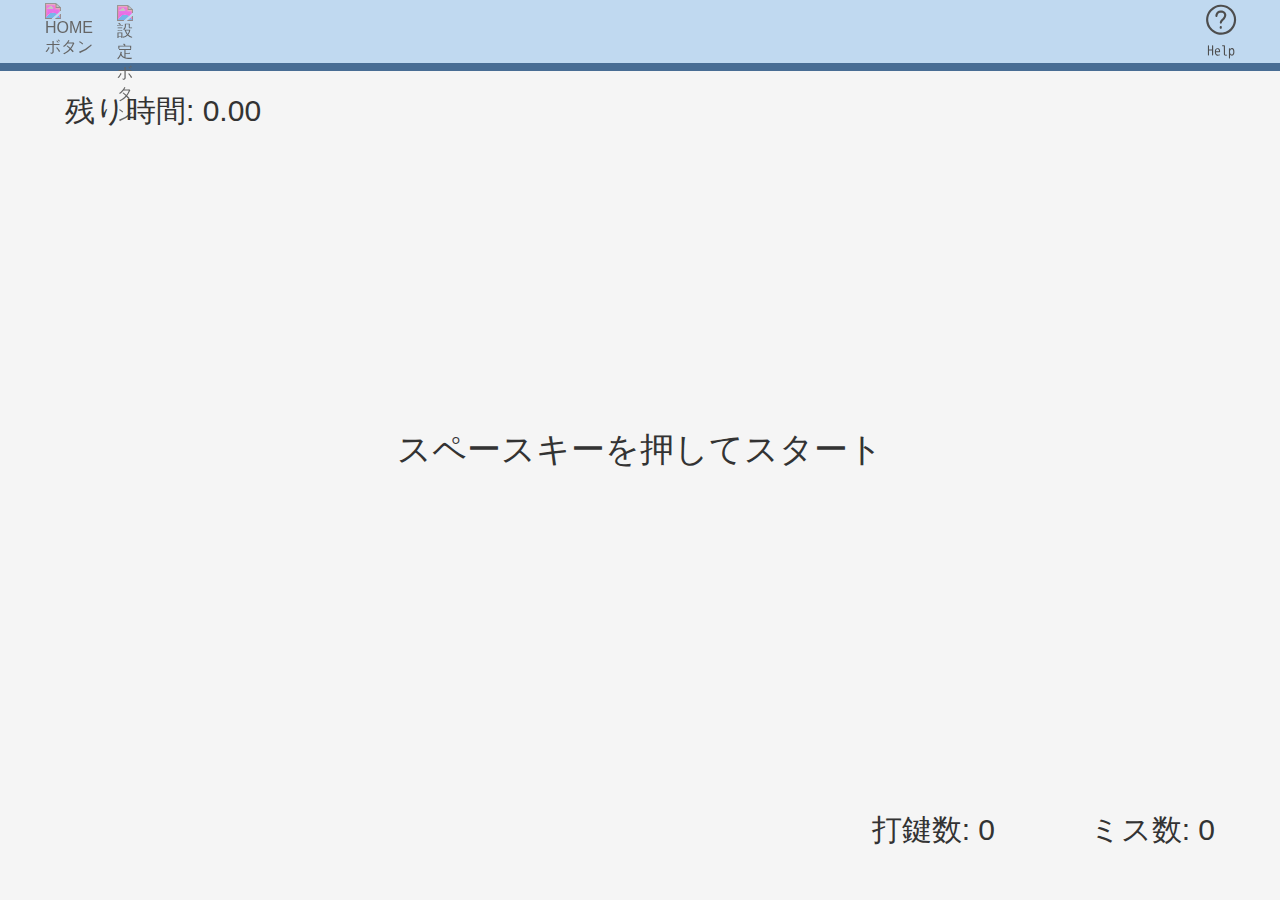
==== typing_game/index.html @ 7b4e895d "Add files via upload" ====
<!DOCTYPE html>
<html lang="ja">
  <head>
    <meta charset="UTF-8">
    <title>タイピングゲーム</title>
    <meta name="description" content="あなたのタイピング力をランク別にチェックできます！">
    <meta name="keywords" content="タイピング,タイピングゲーム,タイピング練習">
    <link rel="stylesheet" href="css/styles.css">
  </head>
  <body>
    <header>
      <div id="Info_Left">
        <a class="homeButton" id="Home_Button">
          <img src="img/HOME_Button.svg" width="32.35px" height="53.8px" alt="HOMEボタン">
        </a>
        <a class="settings" id="Settings_Button">
          <img src="img/Settings.svg" width="60px" height="53.8px" alt="設定ボタン">
        </a>
      </div>
      <div id="Info_Right">
        <a class="helpButton" id="Help_Button">
          <img src="img/Help_Button.svg" width="46px" alt="HELPボタン">
        </a>
      </div>
    </header><hr id="Header_hr">
    <section id="Settings_Screen" hidden>
      <div id="Setting_Contents">
        <h1>ゲーム設定</h1>
        <div class="settingElements">
          <div class="select">
            <h2>ゲームモード</h2>
            <select name="GameMode" id="Game_Mode">
              <option value="ja">日本語</option>
              <option value="en">英単語学習</option>
              <option value="pg">プログラミング</option>
            </select>
          </div>
          <div id="en_dtl" hidden>
            <div class="detailsSetting">
              <h2>学習範囲</h2>
              <select name="Grade" id="Grade">
                <option value="jhs1">中一</option>
                <option value="jhs2">中二</option>
                <option value="jhs3">中三</option>
                <option value="hs1">高一</option>
                <option value="hs2">高二</option>
                <option value="hs3">高三</option>
              </select>
            </div>
          </div>
          <div id="pg_dtl" hidden>
            <div class="detailsSetting">
              <h2>分野・言語</h2>
              <select name="Lang" id="Lang">
                <option value="js">JavaScript</option>
                <option value="c">C</option>
              </select>
            </div>
          </div><hr id="Settings_hr">
          <div class="select">
            <h2>制限時間</h2>
            <select name="TimeLimit" id="Time_Limit_Value">
              <option value="20">20秒</option>
              <option value="30" selected>30秒</option>
              <option value="60">60秒</option>
              <option value="90">90秒</option>
              <option value="120">120秒</option>
              <option value="240">240秒</option>
              <option value="600">600秒</option>
            </select>
          </div>
        </div>
        <!-- <h1>アカウント設定</h1>
        <div class="SettingElements">
          <h2>メールアドレス変更</h2>
          <h2>パスワード変更</h2>
        </div> -->
      </div>
    </section>
    <section id="Help_Popup" hidden>
      <div class="popupInner">
        <div class="returnButton" id="Return_Button"></div>
        <div class="closeButton" id="Close_Button">
          <img src="img/Cross.svg" alt="閉じるボタン">
        </div>
        <div id="Help_Contents">
          <a id="Menu">
            <div id="Help_Title">ヘルプメニュー</div>
            <div class="menuContents" id="Menu1">
              <p><div class="triangle"></div> 基本的な操作方法について</p>
            </div>
            <div class="menuContents" id="Menu2">
              <p><div class="triangle"></div> モードについて</p>
            </div>
            <div class="menuContents" id="Menu3">
              <p><div class="triangle"></div> ランクの目安について</p>
            </div>
          </a>
          <div id="Slides" hidden>
            <div class="left_Arrow" id="Left_Arrow" hidden>
              <img src="img/Arrow.svg" alt="前に戻るボタン">
            </div>
            <div class="right_Arrow" id="Right_Arrow">
              <img src="img/Arrow.svg" alt="次に進むボタン">
            </div>
            <a class="slide" id="Instr_1" hidden>
              <img src="img/Help_img1.png" alt="ホームボタンの画像">
              <div>
                Homeボタンを押すことで、どんな状況からでも<br>最初の画面に戻ることができます。
              </div>
            </a>
            <a class="slide" id="Instr_2" hidden>
              <img src="img/Help_img2.png" alt="設定ボタンの画像">
              <div>
                Settingsボタンを押すことで、ゲーム途中でなければ<br>設定画面に行くことができます。
              </div>
            </a>
            <a class="slide" id="Instr_3" hidden>
              <img src="img/Help_img3.png" alt="設定画面の画像">
              <div>
                設定が終わった後、Homeボタンを押すことで<br>変更が適用されます。
              </div>
            </a>
          </div>
        </div>
      </div>
      <div class="background" id="Background"></div>
    </section>
    <main id="Typing_Game">
      <div id="Timer_Space">
        残り時間: <span id="Timer">0.00</span>
      </div>
      <div id="Count_Down">
        <span id="Count_Down_Number"></span>
      </div>
      <div id="Typing_Space">
        <div id="Japanese_Space">
          <span id="Japanese">スペースキーを押してスタート</span>
        </div>
        <div id="Hiragana_Space">
          <span></span>
          <span id="Typed_Hiragana" style="color: #479400;" >
          </span><span id="Now_Hiragana" style="color: #0f4f94;" >
          </span><span id="Hiragana" style="color: #878f99;" ></span>
        </div>
        <div id="Romaji_Space">
          <span id="Typed_Romaji" style="color: #479400;">
          </span><span id="Romaji" style="color: #a7b1be;"></span>
        </div>
      </div>
      <div id="Miss_Alert">
        <span>Miss</span>
      </div>
      <ul id="Count_Space">
        <li class="counters" id="Good_Counter">打鍵数: <span id="Good">0</span></li>
        <li class="counters" id="Miss_Counter">ミス数: <span id="Miss">0</span></li>
        <li class="scores" id="WPM_Result">WPM: <span id="WPM">0</span></li>
        <li class="scores" id="Accuracy_Result">正確率: <span id="Accuracy">0</span>%</li>
        <li class="scores" id="Score_Result">スコア: <span id="Score">0</span></li>
      </ul>
      <div id="Rank_Space">
        <span id="Rank_Result">ランク</span>
        <span id="Rank"></span>
      </div>
      <div id="Restart">ESCキーまたはスペースキーでリスタート</div>
    </main>
    <script src="js/reibunTableJP.js"></script>
    <script src="js/reibunTableEN.js"></script>
    <script src="js/reibunTablePG.js"></script>
    <script src="js/romajiTable.js"></script>
    <script src="js/main.js"></script>
    <script src="js/settingFunctions.js"></script>
    <script src="js/helpPopupFunctions.js"></script>
    <script src="js/gameFunctions.js"></script>
    <script src="js/ENmodeFunctions.js"></script>
    <script src="js/PGmodeFunctions.js"></script>
    <script src="js/aimai.js"></script>
    <script src="js/aimaiProcess.js"></script>
    <script src="js/animations.js"></script>
    <script src="js/helpSlideAnimations.js"></script>
  </body>
  <!-- <footer>
    <div id="Copyright"><span>© 2021 kanaami</span></div>
  </footer> -->
</html>
---- typing_game/css/styles.css ----
@font-face {
  font-family: "Rounded-M+";
  src: 
  url("../font/rounded-mplus-1m-regular.woff2") format("woff2"),
  url("../font/rounded-mplus-1m-regular.woff") format("woff"),
  url("../font/rounded-mplus-1m-regular.ttf") format("truetype");
}

@font-face {
  font-family: "Syntesia";
  src:
  url("../font/Syntesia.woff2") format("woff2"),
  url("../font/Syntesia.woff") format("woff"),
  url("../font/Syntesia.ttf") format("truetype");
}

html {
  background-color: whitesmoke;
}

body {
  color: #333;
  margin: 0;
  font-family: "Rounded-M+", Verdana, sans-serif;
}

header {
  background-color: #c0d9f0;
  height: 63px;
}

header > div {
  width: 47.42px;
}

header div a {
  cursor: pointer;
}

header > div > a > img {
  filter: invert(24%) sepia(0%) saturate(1966%) hue-rotate(119deg) brightness(108%) contrast(82%);
}

#Info_Left {
  display: flex;
  margin-left: 25px;
}

#Info_Left a {
  height: 63px;
  text-align: center;
}

#Info_Right {
  position: relative;
  top: -68px;
  margin: 0 45px 0 auto;
  display: flex;
}

#Info_Right a {
  height: 63px;
  text-align: center;
}

.homeButton {
  padding: 3px 20px 0px 20px;
  transition: 0.3s;
}

.homeButton:hover {
  transform: scale(1.06);
  backface-visibility: hidden;
	-webkit-backface-visibility: hidden;
}

.settings {
  padding: 5px 4px 0px 4px;
  transition: 0.3s;
}

.settings:hover {
  transform: scale(1.06);
  backface-visibility: hidden;
	-webkit-backface-visibility: hidden;
}

.helpButton {
  padding: 2px 10px 0px 10px;
  transition: 0.3s;
}

.helpButton:hover {
  transform: scale(1.06);
  backface-visibility: hidden;
	-webkit-backface-visibility: hidden;
}

#Header_hr {
  margin: 0;
  height: 8px;
  background-color: #486d94;
  border: none;
}

/* 設定画面のスタイル */

#Settings_Screen {
  opacity: 0;
}

#Setting_Contents {
  height: auto;
  padding-bottom: 40px;
}

#Setting_Contents h1 {
  position: relative;
  text-align: center;
  font-size: 32px;
  margin-top: 40px;
  margin-bottom: 40px;
}

.settingElements h2 {
  width: 300px;
}

.select {
  display: flex;
  justify-content: center;
  align-items: center;
}

select {
  width: 130px;
  height: 36px;
  border-radius: 10px;
}

#Settings_hr {
  width: 445px;
  border-width: 0 0 5px;
  border-style: solid;
  border-image: url('data:image/svg+xml,<svg xmlns="http://www.w3.org/2000/svg" viewBox="0 0 2 1"><circle fill="hsla(0, 0%, 65%, 1.0)" cx="1" cy="0.5" r="0.5"/></svg>') 0 0 100% repeat;
}

.detailsSetting {
  display: flex;
  width: 430px;
  padding-bottom: 15px;
  margin: auto;
  text-align: left;
}
.detailsSetting h2 {
  font-size: 1.4em;
  width: 300px;
  margin-top: 4.5px;
  margin-bottom: 4.5px;
}

/* ヘルプポップアップのスタイル */

#Help_Popup {
  position: fixed;
  left: 0;
  top: 0;
  width: 100%;
  height: 100%;
  z-index: 3;
}

.popupInner {
  position: relative;
  left: 50%;
  top: 50%;
  transform: translate(-50%, -50%);
  width: 75%;
  height: 65%;
  max-width: 850px;
  min-width: 650px;
  max-height: 550px;
  min-height: 400px;
  padding: 50px;
  background-color: whitesmoke;
  z-index: 2;
}

.closeButton {
  position: absolute;
  top: 10px;
  right: 10px;
  height: 60px;
  transition: 0.3s;
  z-index: 1;
}

.closeButton:hover {
  transform: scale(1.1);
}

.closeButton img {
  width: 60px;
  filter: invert(24%) sepia(0%) saturate(1966%) hue-rotate(119deg) brightness(108%) contrast(82%);
}

.background {
  position: absolute;
  left: 0;
  top: 0;
  width: 100%;
  height: 100%;
  background-color: black;
  opacity: 0.7;
  z-index: 1;
  cursor: pointer;
}

#Help_Contents {
  font-size: 22px;
  text-align: center;
}

#Menu {
  position: relative;
  top: 60px;
}

#Help_Title {
  position: absolute;
  top: -60px;
  left: 50%;
  transform: translateX(-50%);
  width: 500px;
  font-size: 32px;
}

.menuContents {
  left: 50%;
  transform: translateX(-50%);
  height: 69px;
  width: 500px;
  border-bottom: 1px solid gray;
  text-align: left;
  cursor: pointer;
}

.menuContents p {
  margin-top: 18.5px;
  margin-bottom: 18.5px;
}

.menuContents:hover {
  color: #486d94;
}

.triangle {
  display: inline-block;
  border-top: 6px solid transparent;
  border-bottom: 6px solid transparent;
  border-left: 6px solid #4d4d4d;
  margin-bottom: 2px;
  transition: 0.3s;
}

#Menu1 {
  position: absolute;
  top: 0px;
}

#Menu2 {
  position: absolute;
  top: 70px;
}

#Menu3 {
  position: absolute;
  top: 140px;
}

.slide img {
  position: absolute;
  top: 40%;
  left: 50%;
  width: 540px;
  transform: translate(-50%, -50%);
  box-shadow: 0 0 10px gray;
}

.slide div {
  position: absolute;
  top: 84%;
  left: 50%;
  width: 540px;
  transform: translate(-50%, -50%);
}

#Instr_1, #Instr_2, #Instr_3 {
  opacity: 0;
}

.left_Arrow {
  position: absolute;
  width: 120px;
  height: 100%;
  top: 0;
  left: 0;
  opacity: 0;
  transition: 0.3s;
  cursor: pointer;
}

.left_Arrow:hover {
  transform: scale(1.1);
}

.right_Arrow {
  position: absolute;
  width: 120px;
  height: 100%;
  top: 0;
  right: 0;
  opacity: 0;
  transition: 0.3s;
  cursor: pointer;
}

.right_Arrow:hover {
  transform: scale(1.1);
}

.left_Arrow img {
  position: absolute;
  width: 80px;
  top: 50%;
  left: 50%;
  transform: translate(-50%, -50%);
  filter: invert(24%) sepia(0%) saturate(1966%) hue-rotate(119deg) brightness(108%) contrast(82%);
}

.right_Arrow img {
  position: absolute;
  width: 80px;
  top: 50%;
  right: 50%;
  transform: translate(50%, -50%) rotate(180deg);
  filter: invert(24%) sepia(0%) saturate(1966%) hue-rotate(119deg) brightness(108%) contrast(82%);
}

/* タイピングゲームのスタイル */

#Timer_Space {
  position: relative;
  top: 20px;
  left: 65px;
  width: 240px;
  font-size: 30px;
}

#Count_Down {
  position: absolute;
  top: 50%;
  left: 50%;
  transform: translate(-50%, -50%);
  text-align: center;
  color: #486d94;
  font-size: 90px;
  opacity: 0;
}

#Finish {
  position: absolute;
  top: 50%;
  left: 50%;
  transform: translate(-50%, -50%);
  text-align: center;
  color: #486d94;
  font-size:110px;
  opacity: 1;
}

#Typing_Space {
  position: absolute;
  top: 50%;
  left: 50%;
  transform: translate(-50%, -50%);
  text-align: center;
  white-space: nowrap;
  font-size: 34px;
}

#Hiragana_Space {
  font-size: 26px;
}

#Romaji_Space {
  font-size: 26px;
}

#Miss_Alert {
  position: absolute;
  top: 72%;
  left: 50%;
  transform: translate(-50%, -50%);
  text-align: center;
  color: #d72500;
  font-size: 110px;
  opacity: 0;
}

#Count_Space {
  position: absolute;
  top: 90%;
  right: 65px;
  margin: 0;
  font-size: 30px;
}

.counters {
  display: inline-block;
  text-align: right;
  list-style: none;
  width: 240px;
}

.scores {
  display: inline-block;
  text-align: right;
  list-style: none;
  width: 300px;
}

#Good_Counter {
  position: absolute;
  right: 220px;
}

#Miss_Counter {
  position: absolute;
  top: 0;
  right: 0;
}

#WPM_Result {
  position: absolute;
  top: 0;
  right: 0;
  opacity: 0;
}

#Accuracy_Result {
  position: absolute;
  top: 0;
  right: 0;
  opacity: 0;
}

#Score_Result {
  position: absolute;
  top: 0;
  right: 0;
  opacity: 0;
}

#Rank_Space {
  position: absolute;
  display: none;
  flex-direction: column;
  align-items: center;
  top: 90%;
  right: 65px;
  opacity: 0;
  margin: auto;
}

#Rank_Result {
  padding-top: 16px;
  opacity: 0;
}

#Rank {
  font-family: "Syntesia";
  opacity: 0;
  font-size: 0;
  color: #486d94;
}

#Restart {
  position: absolute;
  text-align: center;
  top: 85%;
  width: 100vw;
  opacity: 0;
  font-size: 30px;
}

#Copyright {
  position: absolute;
  left: 50%;
  bottom: 0;
  transform: translate(-50%, -50%);
  font-size: 14px;
  color: #666;
}
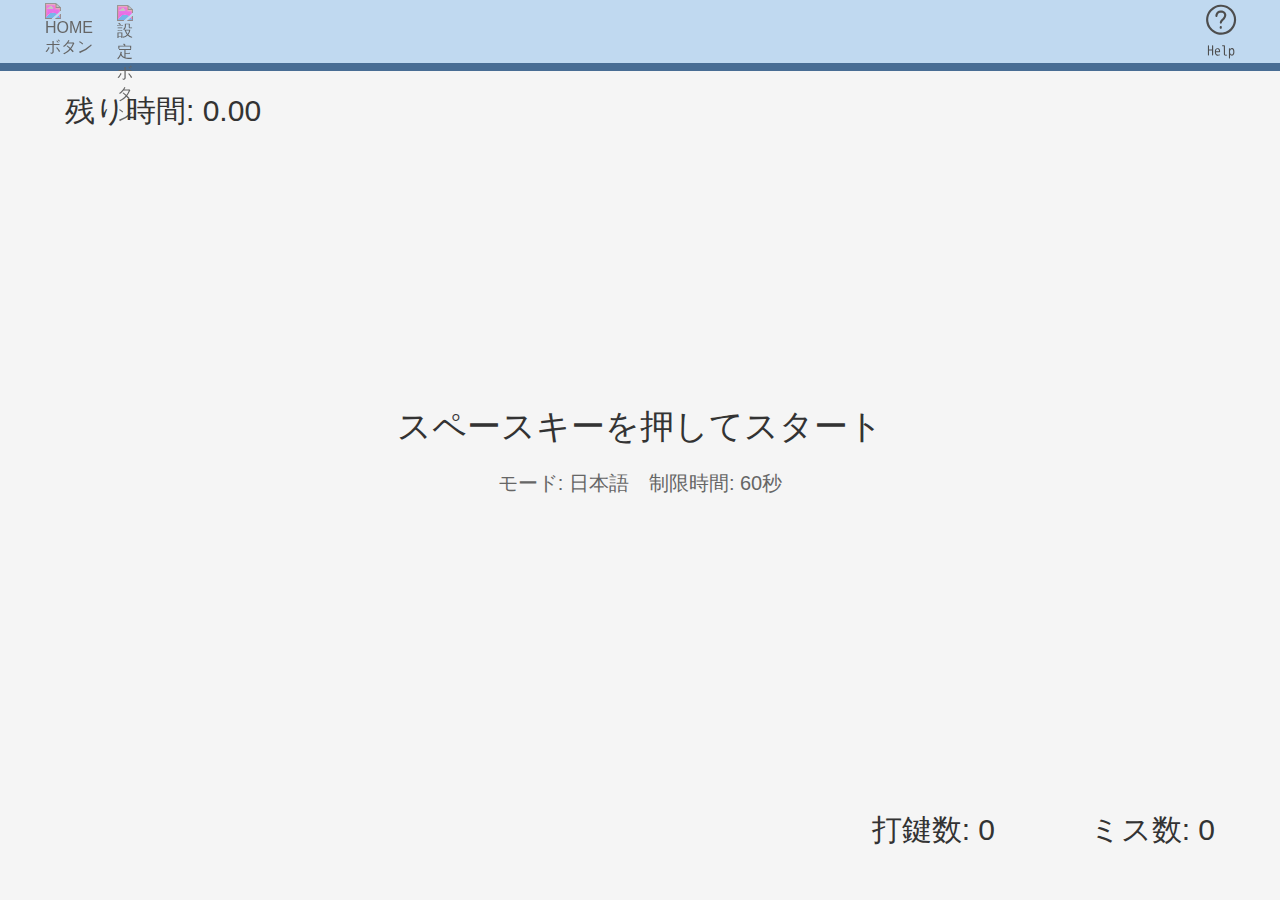
==== commit be3c8ea7: "Add files via upload" ====
--- a/typing_game/index.html
+++ b/typing_game/index.html
@@ -61,8 +61,8 @@
             <h2>制限時間</h2>
             <select name="TimeLimit" id="Time_Limit_Value">
               <option value="20">20秒</option>
-              <option value="30" selected>30秒</option>
-              <option value="60">60秒</option>
+              <option value="30">30秒</option>
+              <option value="60" selected>60秒</option>
               <option value="90">90秒</option>
               <option value="120">120秒</option>
               <option value="240">240秒</option>
@@ -70,11 +70,9 @@
             </select>
           </div>
         </div>
-        <!-- <h1>アカウント設定</h1>
-        <div class="SettingElements">
-          <h2>メールアドレス変更</h2>
-          <h2>パスワード変更</h2>
-        </div> -->
+        <a class="checkMarkButton" id="CheckMark_Button">
+          <img src="img/CheckMark.svg" width="120px" alt="戻るボタン">
+        </a>
       </div>
     </section>
     <section id="Help_Popup" hidden>
@@ -93,34 +91,158 @@
               <p><div class="triangle"></div> モードについて</p>
             </div>
             <div class="menuContents" id="Menu3">
-              <p><div class="triangle"></div> ランクの目安について</p>
+              <p><div class="triangle"></div> 結果画面について</p>
             </div>
           </a>
-          <div id="Slides" hidden>
+          <div id="Slides">
             <div class="left_Arrow" id="Left_Arrow" hidden>
               <img src="img/Arrow.svg" alt="前に戻るボタン">
             </div>
             <div class="right_Arrow" id="Right_Arrow">
               <img src="img/Arrow.svg" alt="次に進むボタン">
             </div>
-            <a class="slide" id="Instr_1" hidden>
-              <img src="img/Help_img1.png" alt="ホームボタンの画像">
-              <div>
-                Homeボタンを押すことで、どんな状況からでも<br>最初の画面に戻ることができます。
-              </div>
-            </a>
-            <a class="slide" id="Instr_2" hidden>
-              <img src="img/Help_img2.png" alt="設定ボタンの画像">
-              <div>
-                Settingsボタンを押すことで、ゲーム途中でなければ<br>設定画面に行くことができます。
-              </div>
-            </a>
-            <a class="slide" id="Instr_3" hidden>
-              <img src="img/Help_img3.png" alt="設定画面の画像">
-              <div>
-                設定が終わった後、Homeボタンを押すことで<br>変更が適用されます。
-              </div>
-            </a>
+            <div id="Instructions">
+              <a class="slide" id="Instr_1" hidden>
+                <img src="img/Help_Instr1.png" alt="ホームボタンの画像">
+                <div>
+                  Homeボタンを押すことで、どんな状況からでも<br>最初の画面に戻ることができます。
+                </div>
+              </a>
+              <a class="slide" id="Instr_2" hidden>
+                <img src="img/Help_Instr2.png" alt="設定ボタンの画像">
+                <div>
+                  Settingsボタンを押すことで、ゲーム途中でなければ<br>設定画面に行くことができます。
+                </div>
+              </a>
+              <a class="slide" id="Instr_3" hidden>
+                <img src="img/Help_Instr3.png" alt="完了ボタンの画像">
+                <div>
+                  設定が終わった後、完了ボタンを押すことで<br>変更が適用されます。
+                </div>
+              </a>
+              <a class="slide" id="Instr_4" hidden>
+                <div>
+                  <h1>ショートカットキー</h1>
+                  <ul>
+                    <li id="Shortcut1">ゲーム途中でやり直す
+                      <span id="ellipses1">…</span>
+                      <span class="key">ESCキー</span>
+                    </li>
+                    <li id="Shortcut2">結果画面からやり直す
+                      <span id="ellipses2">…</span>
+                      <span class="key">ESCキー、SPACEキー</span>
+                    </li>
+                    <li id="Shortcut3">設定画面に行く
+                      <span id="ellipses3">…</span>
+                      <span class="key">Sキー</span>
+                    </li>
+                    <li id="Shortcut4">設定を適用してHOMEに戻る
+                      <span id="ellipses4">…</span>
+                      <span class="key">Hキー</span>
+                    </li>
+                  </ul>
+                </div>
+              </a>
+            </div>
+            <div id="Mode">
+              <a class="slide" id="Mode_1" hidden>
+                <img src="img/Help_Mode1.png" alt="モード選択の画像">
+                <div>
+                  モードは日本語・英単語学習・プログラミング<br>の三つがあります。
+                </div>
+              </a>
+              <a class="slide" id="Mode_2" hidden>
+                <img src="img/Help_Mode2.png" alt="日本語モードのゲーム画面の画像">
+                <div>
+                  日本語モードは、出てきたお題をローマ字入力で<br>タイプするモードです。
+                </div>
+              </a>
+              <a class="slide" id="Mode_3" hidden>
+                <img src="img/Help_Mode3.png" alt="日本語モードのタイプスペースの画像">
+                <div>
+                  緑色の文字はすでに打ち終わった文字で<br>青色の文字は現在打っている文字です。
+                </div>
+              </a>
+              <a class="slide" id="Mode_4" hidden>
+                <img src="img/Help_Mode4.png" alt="英単語学習モードのゲーム画面の画像">
+                <div>
+                  英単語学習モードは、出てきた日本語を英訳して<br>そのスペルをタイプするモードです。
+                </div>
+              </a>
+              <a class="slide" id="Mode_5" hidden>
+                <img src="img/Help_Mode5.png" alt="英単語学習モードでミスしている画像">
+                <div>
+                  一度ミスをしたら打てていないスペルが<br>見えるようになります。
+                </div>
+              </a>
+              <a class="slide" id="Mode_6" hidden>
+                <img src="img/Help_Mode6.png" alt="英単語学習モードの正答数の画像">
+                <div>
+                  正答数は、正しくタイプした時ではなく<br>お題をミスせずに打ち終えた時に加算されます。
+                </div>
+              </a>
+              <a class="slide" id="Mode_7" hidden>
+                <img src="img/Help_Mode7.png" alt="英単語学習モードのミス数の画像">
+                <div>
+                  そのため、ミス数も一度ミスした後は<br>いくらミスしても加算されません。
+                </div>
+              </a>
+              <a class="slide" id="Mode_8" hidden>
+                <img src="img/Help_Mode8.png" alt="プログラミングモードのゲーム画面の画像">
+                <div>
+                  プログラミングモードは、各分野の頻出用語が<br>お題として出されるモードです。
+                </div>
+              </a>
+              <a class="slide" id="Mode_9" hidden>
+                <img src="img/Help_Mode9.png" alt="JavaScriptを選択した時のお題の画像">
+                <div>
+                  分野・言語でJavaScriptを選択すると<br>JavaScriptの頻出用語が
+                </div>
+              </a>
+              <a class="slide" id="Mode_10" hidden>
+                <img src="img/Help_Mode10.png" alt="C言語を選択した時のお題の画像">
+                <div>
+                  Cを選択するとC言語の頻出用語が<br>出題されます。
+                </div>
+              </a>
+              <a class="slide" id="Mode_11" hidden>
+                <img src="img/Help_Instr2.png" alt="設定ボタンの画像">
+                <div>
+                  ゲームのモード設定はSettingsボタンから<br>確認・変更することができます。
+                </div>
+              </a>
+            </div>
+            <div id="Result">
+              <a class="slide" id="Result_1" hidden>
+                <img src="img/Help_Result1.png" alt="日本語モードの結果画面の画像">
+                <div>
+                  日本語・プログラミングモードの<br>結果画面は共通です。
+                </div>
+              </a>
+              <a class="slide" id="Result_2" hidden>
+                <img src="img/Help_Result2.png" alt="結果画面の中のWPMの画像">
+                <div>
+                  WPMとは、一分間に何文字打てたかという数値で<br>タイピングの速さの指標になります。
+                </div>
+              </a>
+              <a class="slide" id="Result_3" hidden>
+                <img src="img/Help_Result3.png" alt="結果画面の中のスコアの画像">
+                <div>
+                  スコアは、WPMに正確率を考慮したものです。<br>正確性がかなり影響するので<br>なるべくミスをしないように打ちましょう。
+                </div>
+              </a>
+              <a class="slide" id="Result_4" hidden>
+                <img src="img/Help_Result4.png" alt="結果画面の中のスコアの画像">
+                <div>
+                  ランクはそのモードでの腕前を表しています。<br>まずはAランク以上を目指してみましょう。
+                </div>
+              </a>
+              <a class="slide" id="Result_5" hidden>
+                <div>
+                  <img src="img/RankList.png" alt="ランク一覧の画像">
+                </div>
+              </a>
+            </div>
           </div>
         </div>
       </div>
@@ -137,11 +259,14 @@
         <div id="Japanese_Space">
           <span id="Japanese">スペースキーを押してスタート</span>
         </div>
+        <div id="Setting_State">
+          <div class="settingStateMode">モード: <span id="State_Mode">日本語</span></div>
+          <div class="settingStateTimeLimit">制限時間: <span id="State_TimeLimit">60</span>秒</div>
+        </div>
         <div id="Hiragana_Space">
-          <span></span>
-          <span id="Typed_Hiragana" style="color: #479400;" >
-          </span><span id="Now_Hiragana" style="color: #0f4f94;" >
-          </span><span id="Hiragana" style="color: #878f99;" ></span>
+          <span id="Typed_Hiragana" style="color: #479400;">
+          </span><span id="Now_Hiragana" style="color: #0f4f94;">
+          </span><span id="Hiragana" style="color: #878f99;"></span>
         </div>
         <div id="Romaji_Space">
           <span id="Typed_Romaji" style="color: #479400;">
@@ -179,7 +304,4 @@
     <script src="js/animations.js"></script>
     <script src="js/helpSlideAnimations.js"></script>
   </body>
-  <!-- <footer>
-    <div id="Copyright"><span>© 2021 kanaami</span></div>
-  </footer> -->
 </html>
--- a/typing_game/css/styles.css
+++ b/typing_game/css/styles.css
@@ -136,6 +136,7 @@
   width: 130px;
   height: 36px;
   border-radius: 10px;
+  cursor: pointer;
 }
 
 #Settings_hr {
@@ -159,6 +160,21 @@
   margin-bottom: 4.5px;
 }
 
+.checkMarkButton{
+  position: absolute;
+  right: 0;
+  left: 0;
+  margin: 30px auto 0 auto;
+  width: 120px;
+  transition: 0.3s;
+  cursor: pointer;
+}
+
+.checkMarkButton:hover {
+  transform: scale(1.06);
+  backface-visibility: hidden;
+	-webkit-backface-visibility: hidden;
+}
 /* ヘルプポップアップのスタイル */
 
 #Help_Popup {
@@ -177,8 +193,8 @@
   transform: translate(-50%, -50%);
   width: 75%;
   height: 65%;
-  max-width: 850px;
-  min-width: 650px;
+  max-width: 900px;
+  min-width: 700px;
   max-height: 550px;
   min-height: 400px;
   padding: 50px;
@@ -295,8 +311,74 @@
   transform: translate(-50%, -50%);
 }
 
-#Instr_1, #Instr_2, #Instr_3 {
-  opacity: 0;
+
+.slide h1 {
+  margin: 35px 0;
+}
+
+#Instr_1, #Instr_2, #Instr_3, #Instr_4 {
+  opacity: 0;
+}
+
+#Instr_4 div {
+  position: absolute;
+  top: 30px;
+  left: 50%;
+  width: 590px;
+  transform: translateX(-50%);
+}
+
+#Instr_4 div li {
+  list-style-type: none;
+  padding: 15px 0;
+  text-align: start;
+}
+
+#Instr_4 div li span {
+  display: inline-block;
+}
+
+#ellipses1, #ellipses2 {
+  padding-left: 66px;
+}
+
+#ellipses3 {
+  padding-left: 132px;
+}
+
+#ellipses4 {
+  padding-left: 22px;
+}
+.key {
+  padding-left: 22px;
+}
+
+#Mode_1, #Mode_2, #Mode_3, #Mode_4, #Mode_5, #Mode_6, #Mode_7, #Mode_8, #Mode_9, #Mode_10, #Mode_11 {
+  opacity: 0;
+}
+
+#Mode_1 img {
+  width: 350px;
+}
+
+#Result_1, #Result_2, #Result_3, #Result_4, #Result_5 {
+  opacity: 0;
+}
+
+#Result_5 div {
+  position: absolute;
+  top: 50%;
+  left: 50%;
+  width: 540px;
+  height: 400px;
+  transform: translate(-50%, -50%);
+  box-shadow: 0 0 10px gray;
+  overflow: scroll;
+}
+
+#Result_5 img {
+  position: absolute;
+  top: 498px;
 }
 
 .left_Arrow {
@@ -389,6 +471,19 @@
   font-size: 34px;
 }
 
+#Setting_State {
+  display: flex;
+  justify-content: center;
+  align-items: center;
+  margin-top: 20px;
+  color: #666;
+  font-size: 20px;
+}
+
+.settingStateMode {
+  margin-right: 20px;
+}
+
 #Hiragana_Space {
   font-size: 26px;
 }
@@ -494,11 +589,3 @@
   font-size: 30px;
 }
 
-#Copyright {
-  position: absolute;
-  left: 50%;
-  bottom: 0;
-  transform: translate(-50%, -50%);
-  font-size: 14px;
-  color: #666;
-}
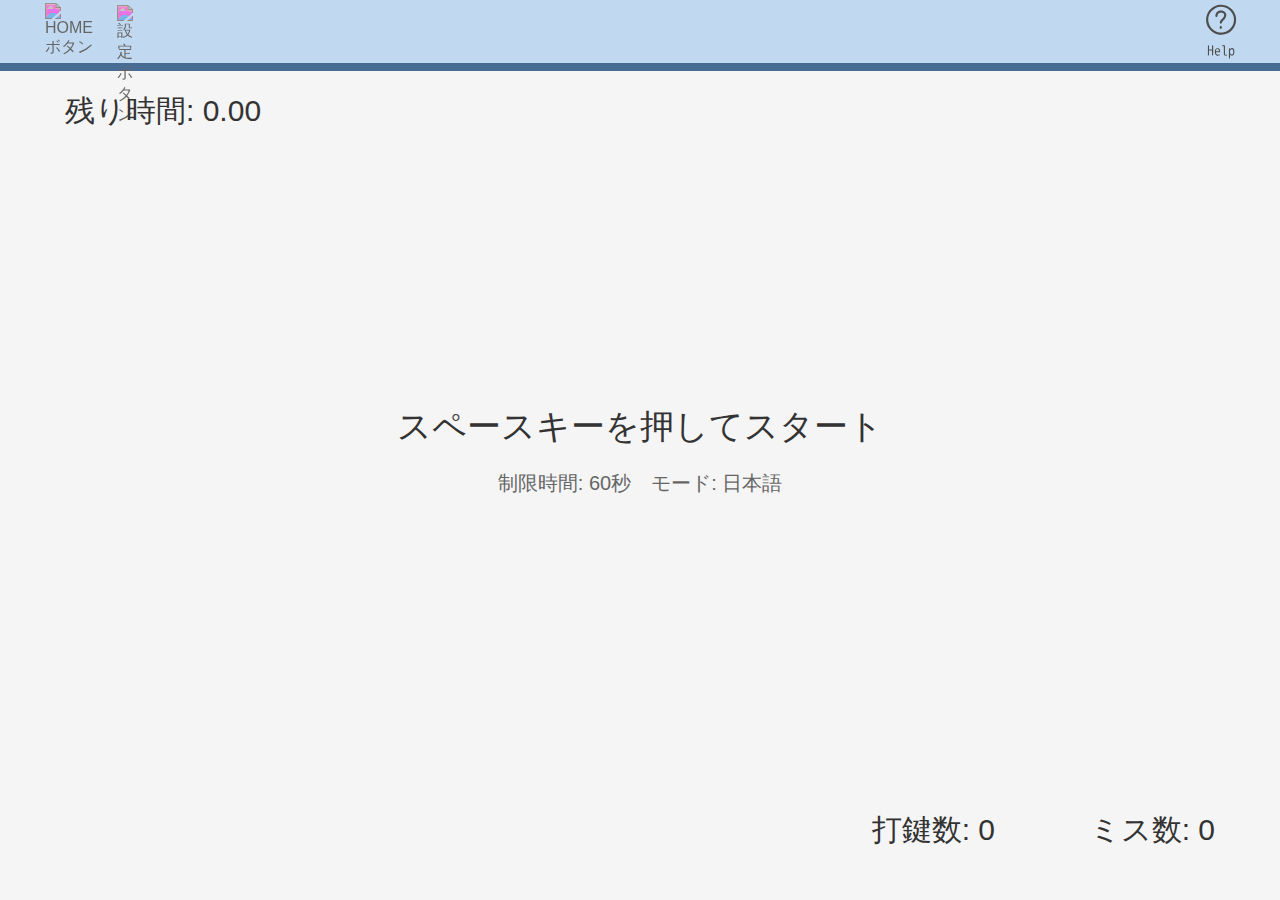
==== commit b3f35cd7: "Add files via upload" ====
--- a/typing_game/index.html
+++ b/typing_game/index.html
@@ -77,7 +77,6 @@
     </section>
     <section id="Help_Popup" hidden>
       <div class="popupInner">
-        <div class="returnButton" id="Return_Button"></div>
         <div class="closeButton" id="Close_Button">
           <img src="img/Cross.svg" alt="閉じるボタン">
         </div>
@@ -94,7 +93,10 @@
               <p><div class="triangle"></div> 結果画面について</p>
             </div>
           </a>
-          <div id="Slides">
+          <div id="Slides" hidden>
+            <div class="return_Arrow" id="Return_Arrow" hidden>
+              <img src="img/Return_Arrow.svg" alt="ヘルプメニューに戻るボタン">
+            </div>
             <div class="left_Arrow" id="Left_Arrow" hidden>
               <img src="img/Arrow.svg" alt="前に戻るボタン">
             </div>
@@ -228,7 +230,7 @@
               <a class="slide" id="Result_3" hidden>
                 <img src="img/Help_Result3.png" alt="結果画面の中のスコアの画像">
                 <div>
-                  スコアは、WPMに正確率を考慮したものです。<br>正確性がかなり影響するので<br>なるべくミスをしないように打ちましょう。
+                  スコアは、WPMに正確率を考慮したものです。<br>正確率がかなり影響するので<br>なるべくミスをしないように打ちましょう。
                 </div>
               </a>
               <a class="slide" id="Result_4" hidden>
@@ -260,8 +262,10 @@
           <span id="Japanese">スペースキーを押してスタート</span>
         </div>
         <div id="Setting_State">
-          <div class="settingStateMode">モード: <span id="State_Mode">日本語</span></div>
           <div class="settingStateTimeLimit">制限時間: <span id="State_TimeLimit">60</span>秒</div>
+          <div class="settingStateMode">
+            モード: <span id="State_Mode">日本語</span><span id="State_Detail"></span>
+          </div>
         </div>
         <div id="Hiragana_Space">
           <span id="Typed_Hiragana" style="color: #479400;">
--- a/typing_game/css/styles.css
+++ b/typing_game/css/styles.css
@@ -381,6 +381,26 @@
   top: 498px;
 }
 
+.return_Arrow {
+  position: absolute;
+  top: 2px;
+  left: 4px;
+  height: 77px;
+  opacity: 0;
+  transform: rotate(180deg);
+  transition: 0.3s;
+  z-index: 1;
+}
+
+.return_Arrow:hover {
+  transform: scale(1.1) rotate(180deg);
+}
+
+.return_Arrow img {
+  width: 77px;
+  filter: invert(24%) sepia(0%) saturate(1966%) hue-rotate(119deg) brightness(108%) contrast(82%);
+}
+
 .left_Arrow {
   position: absolute;
   width: 120px;
@@ -480,7 +500,7 @@
   font-size: 20px;
 }
 
-.settingStateMode {
+.settingStateTimeLimit {
   margin-right: 20px;
 }
 
@@ -588,4 +608,3 @@
   opacity: 0;
   font-size: 30px;
 }
-
